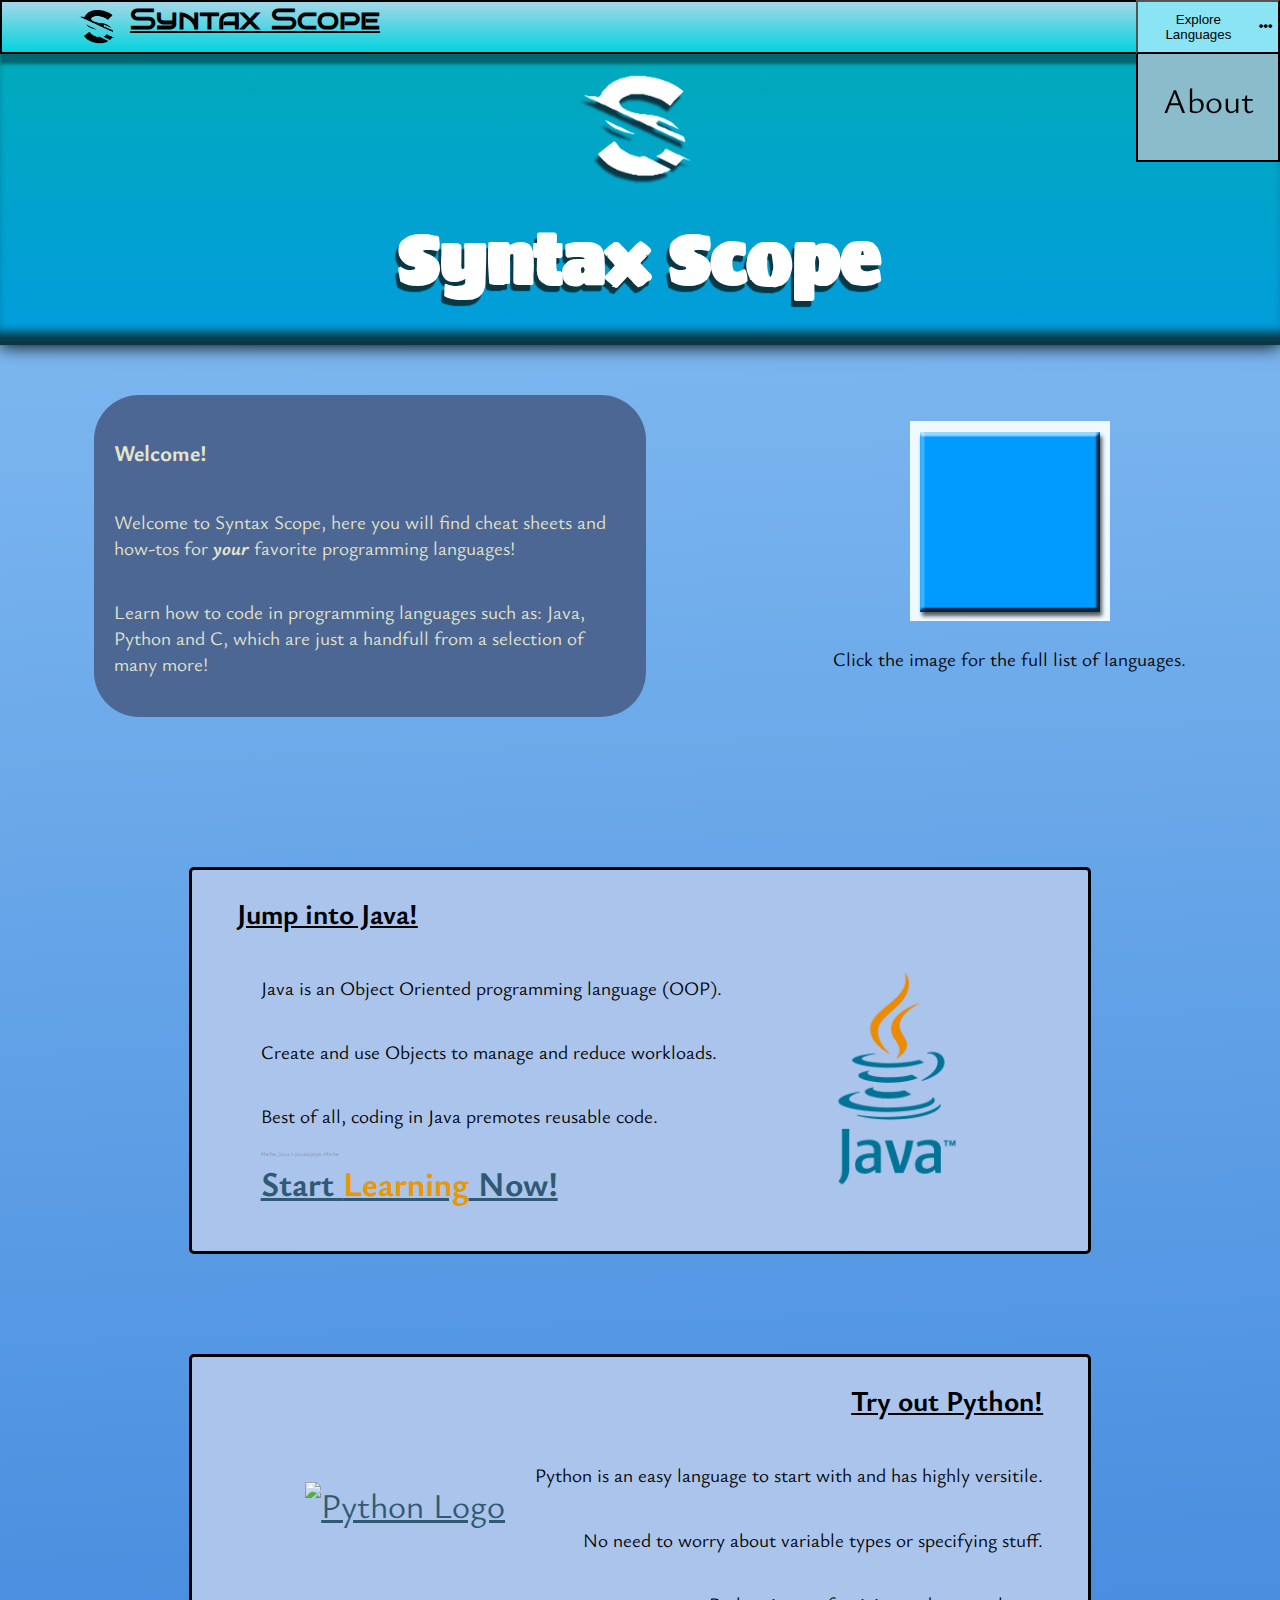
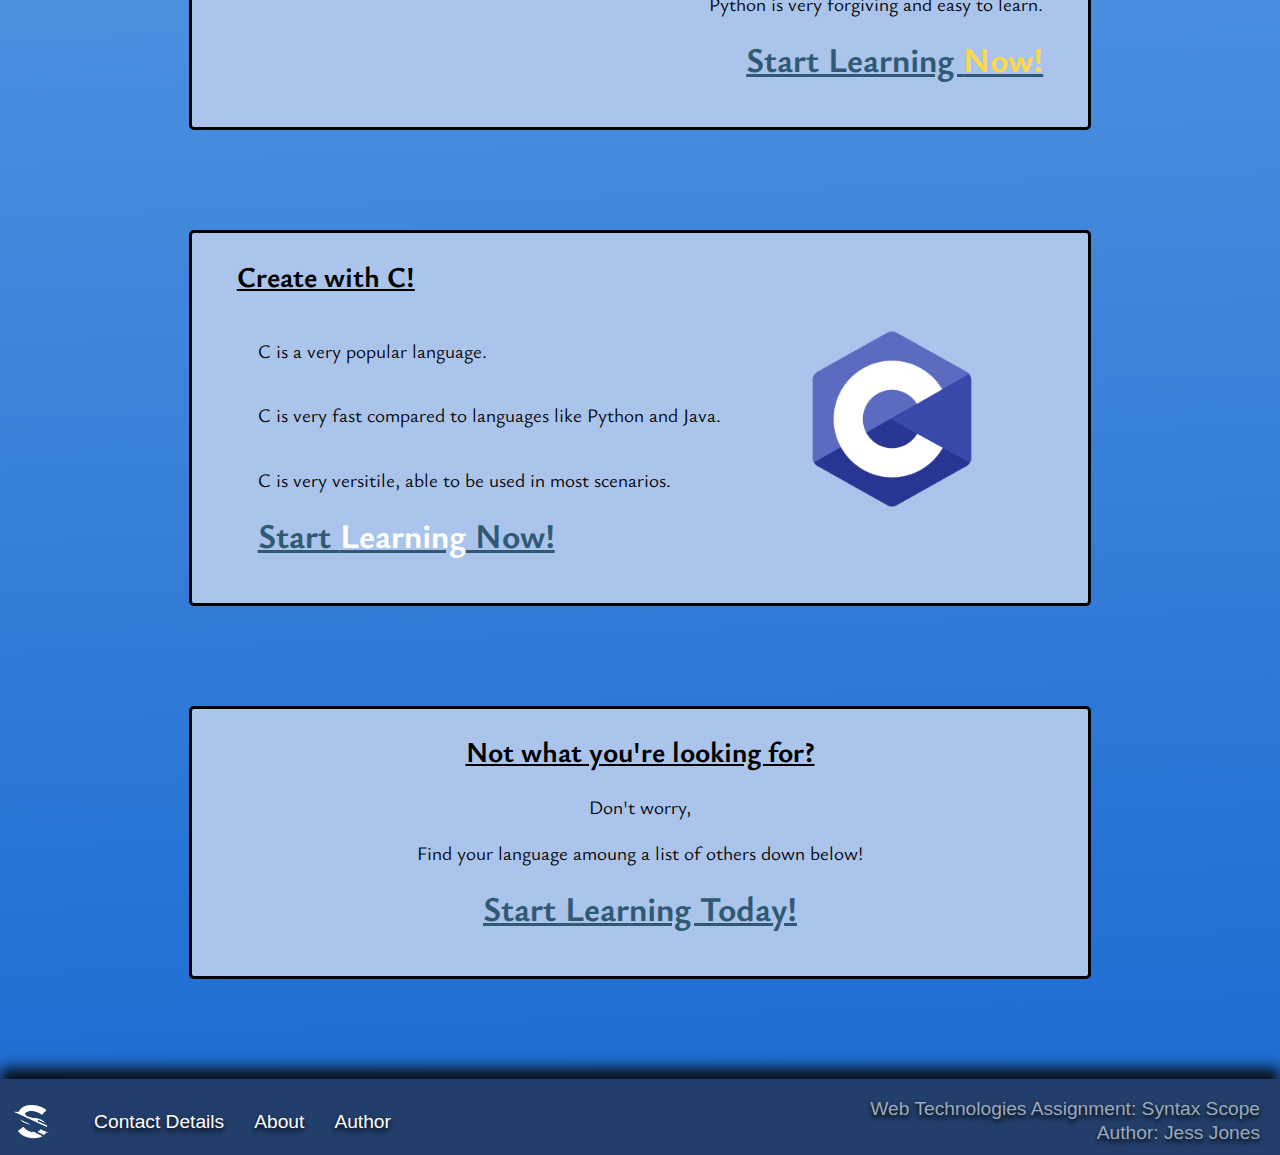
==== index.html @ 30f155c7 "Update index.html" ====
<!DOCTYPE html>

<html lang="en">
	<head>
		<title>Syntax Scope</title>
		<link rel="stylesheet" href="css/style.css">
		<link rel="stylesheet" href="https://use.fontawesome.com/releases/v5.12.0/css/all.css" crossorigin="anonymous">
		
		<!--Fonts-->
		<link rel="stylesheet" href="https://fonts.googleapis.com/css?family=Sigmar">
		<link rel="stylesheet" href="https://fonts.googleapis.com/css?family=Ysabeau">
		<link rel="stylesheet" href="https://fonts.googleapis.com/css?family=Bruno+Ace+SC">
		<link rel="stylesheet" href="https://fonts.googleapis.com/css?family=Merriweather">
		
		
		<script defer type="text/javascript" src="js/NavMenu.js"></script>
		<script src="https://code.jquery.com/jquery-3.4.1.min.js" 
						integrity="sha256-CSXorXvZcTkaix6Yvo6HppcZGetbYMGWSFlBw8HfCJo="
						crossorigin="anonymous"></script>
		<meta name="viewport" content="width=device-width, initial-scale=1">
	</head>
	
	<body>
		<div class="wrapper">
			<nav>
				<h2>
					<a href="index.html">
						<img class="logo invert" src="img/logo.png" alt="Logo">
						Syntax Scope
					</a>
				</h2>
				
				<div id="nav-box">
					<button id="nav-button">Explore Languages<i class="fas fa-ellipsis-h"></i></button>
					
					<div id="dropdown-menu">
						<ul>
							<li><a href="#">Programming Languages</a></li>
							<li><a href="#">Link 2</a></li>
							<li><a href="#">About</a></li>
						</ul>
					</div>
				</div>
			</nav>
			
			<header>
				<img class="logo" src="img/logo.png" alt="Logo" title="Syntax Scope">
				<h1>Syntax Scope</h1>
			</header>
			
			<div id="main-intro">
				<section class="intro">
					<h3>Welcome!</h3>
					<p>Welcome to Syntax Scope, here you will find cheat sheets and
					 how-tos for <strong><em>your</em></strong> favorite programming languages!</p>
					
					<p>Learn how to code in programming languages such as: Java, Python and C,
					 which are just a handfull from a selection of many more!</p>
				</section>
				
				<div class="link-img">
					<a href="#"><img src="img/big-square.gif" alt="Link to SITE-NAME" title="Go to SITE-NAME"></a>
					<p>Click the image for the full list of languages.</p>
				</div>
			</div>
					
			<main>
			</main>
			
			<div class="description">
				<section class="title">
					<h2>Jump into Java!</h2>
				</section>
				
				<div class="info">
					<div class="text">
						<p>Java is an Object Oriented programming language (OOP).</p>
						<p>Create and use Objects to manage and reduce workloads.</p>
						<p>Best of all, coding in Java premotes reusable code.</p>
						<p style="font-size: 0.1em; color: #88909d">He he, Java > Javascpipt. He he</p><!--Funny hehe-->
						<a href="java.html"><b>Start <span class="orange">Learning</span> Now!</b></a>
					</div>
					
					<a class="java-logo" href="http://www.oracle.com/java" target="_blank">
						<img src="img/java-logo.png" alt="Java Logo" title="Java Oracle">
					</a>
				</div>
			</div>
			
			<div class="description">
				<section class="title reverse-row">
					<h2>Try out Python!</h2>
				</section>
				
				<div class="info reverse-row">
					<div class="text">
						<p class="row-reverse">Python is an easy language to start with and has highly versitile.</p>
						<p class="row-reverse">No need to worry about variable types or specifying stuff.</p>
						<p class="row-reverse">Python is very forgiving and easy to learn.</p>
						
						<a class="row-reverse" href="python.html"><b>Start Learning <span class="yellow">Now!</span></b></a>
					</div>
					
					<a class="python-logo" href="https://www.python.org/" target="_blank">
						<img src="https://s3.dualstack.us-east-2.amazonaws.com/pythondotorg-assets/media/community/logos/python-logo-only.png"
							alt="Python Logo" title="Python">
					</a>
				</div>
			</div>
			
			<div class="description">
				<section class="title">
					<h2>Create with C!</h2>
				</section>
				
				<div class="info">
					<div class="text">
						<p>C is a very popular language.</p>
						<p>C is very fast compared to languages like Python and Java.</p>
						<p>C is very versitile, able to be used in most scenarios.</p>
						
						<a href="c.html"><b>Start <span class="white">Learning</span> Now!</b></a>
					</div>
					
					<a class="c-logo" href="https://visualstudio.microsoft.com/vs/features/cplusplus/" target="_blank">
						<img src="img/c-logo.png" alt="C Logo" title="C Programming Language">
					</a>
				</div>
			</div>
			
			<div class="description">
				<section class="title center">
					<h2>Not what you're looking for?</h2>
				</section>
				
				<div class="info">
					<div class="text">
						<p class="center no-margin">Don't worry,</p>
						<p class="center">Find your language amoung a list of others down below!</p>
						
						<a class="center" href="programming-languages.html"><b>Start Learning Today!</b></a>
					</div>
				</div>
			</div>
			
			<footer>
				<ul>
					<li><a href="index.html"><img class="logo" src="img/logo.png" alt="Logo" title="Syntax Scope"></a></li>
					<li><a href="content-unavaliable.html">Contact Details</a></li>
					<li><a href="about.html">About</a></li>
					<li><a href="content-unavaliable.html">Author</a></li>
				</ul>
				
				
				<section class="details">
					<p>Web Technologies Assignment: Syntax Scope</p>
					<p>Author: Jess Jones</p>
				</section>
			</footer>
		</div>
	</body>
</html>
---- css/style.css ----
:root {
  --horMargin: 0px; 
}

body.fullscreen{
	display: block;
	height: 100vh;
}

body{
	display: flex;
	justify-content: center;
	
	min-width: fit-content;
	
	margin: 0px var(--horMargin);
	font-size: 1.2em;
	font-family: "Ysabeau", sans-serif;
}

.wrapper{
	display: flex;
	flex-direction: column;
	justify-content: center;
	
	height: 100%;
}

.logo{
	height: 50px;
}

.invert{
	filter: invert(100%);
}

nav{
	display: flex;
	position: fixed;
	left: var(--horMargin);
  right: var(--horMargin);
  top: 0;
	z-index: 1;
	box-shadow: 0px 10px 3px rgb(0 0 0 / 40%);
}

nav a{
	display: flex;
	text-decoration: none;
	color: black;
}

nav a p{
	display: flex;
	flex-direction: column;
	justify-content: center;
	
	margin: 0px;
}

nav h2{
	margin: 0px;
	padding: 0px;
	padding-left: 5%;
	
	flex-grow: 1;
	height: fit-content;
	
	border-style: solid;
	border-width: 2px;
	border-right-width: 0px;
	border-color: black;
	
	background-color: blue;
	
	text-decoration: underline;
	text-decoration-color: black;
	font-family: "Bruno Ace SC", sans-serif;
}


#nav-box{
	display: flex;
	background-color: blue;
	position: relative;
}

#nav-button{
	display: flex;
	justify-content: center;
	align-items: center;
	
  position: relative;
	z-index: 2;
	
	width: -webkit-fill-available;
	background-color: blue;
}

#nav-button i{
	padding-left: 5%;
	align-self: center;
}

#dropdown-menu{
	display: block;
	width: -webkit-fill-available;
	
	border-style: solid;
	border-width: 2px;
	border-top: 0px;
	
  position: absolute;
	z-index: 1;
	
	transition: 1s;
	transform: translateY(-140px);
	
	background-color: #8BBCCC;
}

#dropdown-menu ul{
	display: flex;
	flex-direction: column;
	justify-content: space-between;
	padding: 0px;
	font-size: 1.5em;
}
#dropdown-menu li{
	display: flex;
	justify-content: center;
	
	margin-bottom: 5px;
}

#dropdown-menu li:last-child{
	margin-bottom: 0px;
	padding-bottom: 0px;
}

li a{
    display: flex;
    flex-direction: column;
		
		align-items: center;
		
	  width: -webkit-fill-available;
		
		padding-top: 8px;
		padding-bottom: 8px;
		
		font-size: 1.2em;
}

header{
	display: flex;
  flex-direction: column;
  align-items: center;
  justify-content: center;
	
	padding-top: 52px;
	padding-bottom: 20px;
	
	font-size: 2em;
	
	background-color: cyan;
	text-shadow: -3px 6px 1px #0a3744;
	box-shadow: inset 0px -18px 10px -5px #0a3744, 0px 1px 17px black;
	font-family: "Sigmar", sans-serif;
}

header .message{
	display: flex;
	flex-direction: column;
	justify-content: center;
}

header h1, header p{
	display: flex;
  flex-direction: column;
  justify-content: center;
	
	margin-top: 0px;
	margin-bottom: 10px;
	
	align-self: center;
	
	font-size: 1.8em;
}

header .logo{
	height: 150px;
	filter: drop-shadow(-3px 6px 1px #0a3744);
}

header p{
	margin: 0px;
	font-size: 1em;
}

header h1 + p{
	font-size: 0.5em;
}

header.page-error{
	flex-grow: 1;
	background-color: unset;
	background-image: unset;
}

#main-intro{
	display: flex;
	flex-direction: column;
	justify-content: space-around;
	
	margin: 50px 0px;
}

#main-intro .intro{
	display: flex;
	flex-direction: column;
	justify-content: center;
	
	padding: 20px;
	
	width: 60%;
	background-color: pink;
	
	border-radius: 45px;
	align-self: center;
}

.link-img{
	display: flex;
	flex-direction: column;
	justify-content: center;
	
	margin-top: 40px;
	object-fit: contain;
	width: fit-content;
	align-self: center;
}

.link-img a, .link-img p{
	align-self: center;
}

#quote-wheel{
	align-self: center;
	display: flex;
	justify-content: center;
	
	width: 75%;
	max-height: 300px;
	padding: 20px;
	
	border-style: solid;
	border-width: 5px;
	
	background-image: linear-gradient(to bottom right, #FF0, #F50);
}

#quote-wheel p{
	font-size: 5em;
}
#quote-wheel p + p{
	display: flex;
	flex-direction: column;
	justify-content: center;
	
	margin-top: 40px;
	font-size: 1.5em;
}

.description{
	display: flex;
	flex-direction: column;
	
	width: 70%;
	
	align-self: center;
	margin-top: 100px;
	
	border-style: solid;
	border-width: 3px;
	border-radius: 5px;
	
	background-color: #393f48;
}

.title{
	align-self: flex-start;
	text-decoration: underline;
	
	margin-left: 5%;
	margin-right: 5%;
}

a.java-logo, a.python-logo{
	min-width: 96px;
}

.info{
	display: flex;
	justify-content: space-around;
	
	margin-left: 5%;
	margin-right: 5%;
	margin-bottom: 5%;
}

.info .text{
	display: flex;
	flex-direction: column;
	justify-content: space-between;
}

.info p{
	display: flex;
}

.info a{
	display: flex;
  flex-direction: column;
	
	font-size: 1.8em;
	
	color: lightskyblue;
}

.info a:visited{
	color: lightskyblue;
}

.info a.java-logo img{
	align-self: flex-end;
	width: 250px;
	height: 250px;
}

.info a.python-logo img, a.c-logo img{
	margin-left: 30px;
  margin-right: 30px;
	
  align-self: flex-end;
  height: 200px;
}


footer{
	display: flex;
	justify-content: space-between;
	
	margin-top: 100px;
	padding-top: 10px;
	
	background-color: #223e6a;
	
  box-shadow: 0px -11px 13px #090f18;
	text-shadow: 0px 3px 5px black;
	
	font-family: "Merriwether", sans-serif;
}

.no-margin{
	margin: 0px;
}

footer ul{
	display: flex;
	margin: 0px;
	padding-left: 0px;
}

footer li{
	display: flex;
	align-items: center;
	margin-right: 30px; 
}

footer li:hover{
	text-decoration: underline;
}

footer li a{
	text-decoration: none;
	
	font-size: 1em;
	
	color: white;
}

footer .details{
	display: flex;
	flex-direction: column;
	justify-content: center;
}

footer .details p{
	align-self: flex-end;
	
	margin: 0px;
	margin-bottom: 2px;
	margin-right: 20px;
	
	color: #9ba9bb;
}

footer a.CSS-logo img{
	width: 64px;
}

.white{
	color: white;
}
.orange{
	color: #e99702;
}
.yellow{
	color: #ffd847;
}

.center{
	align-self: center;
	text-align: center;
}

.reverse-row, a.row-reverse, p.row-reverse{
	flex-direction: row-reverse;
	align-self: flex-end;
	align-items: flex-end;
	text-align: right;
}

@media (prefers-color-scheme: dark){
	body{
		color: #F4EEE0;
		background-color: #454545;
	}
	
	.wrapper{
		background-color: #222831;
	}
	
	
}

nav h2{
		background-image: linear-gradient(to bottom, #A5D7E8, #02d3dd);
	}
	
	#nav-button{
		background-color: #8ae4f3;
	}
	
	header{
		color: white;
		background-image: linear-gradient(to bottom, #00ADB5, #029cdd);
	}
	
	#main-intro .intro{
		color: #E5E5CB;
		background-color: #4C6793;
	}

@media (prefers-color-scheme: light){
	body{
		color: black;
		background-color: #DDD;
	}
	
	.wrapper{
		background-image: linear-gradient(358deg, #1b6ad1, #8ac1f3);
	}
	
	.description{
		background-color: #aac4eb;
	}
	
	.description .info a{
		color: #305a74;
	}
}

@media (min-width: 1500px){
	:root {
		--horMargin: 10%; 
	}
	
	body{
		display: block;
	}
}

@media (min-width: 700px){
	#main-intro{
		flex-direction: row;
	}
	
	#main-intro .intro{
		width: 40%;
		align-self: unset;
	}
	
	#main-intro .link-img{
		margin-top: 0px;
		align-self: unset;
	}
}

@media (max-width: 800px){
	#quote-wheel p{
		font-size: 3.5em;
	}
}

@media (max-width: 600px){
	body{
		font-size: 0.5em;
	}
	
	#main-intro .intro{
		width: 80%;
		font-size: 2em;
	}
	
	#main-intro .link-img{
		font-size: 1.8em;
	}
	
	.description{
		width: fit-content;
		font-size: 2em;
	}
	
	.description .info{
		flex-direction: column;
    align-items: center;
	}
	
	.text p, .text a{
		align-self: center;
		align-items: center;
		text-align: center;
	}
	
	.info a{
		margin-top: 5%;
	}
}
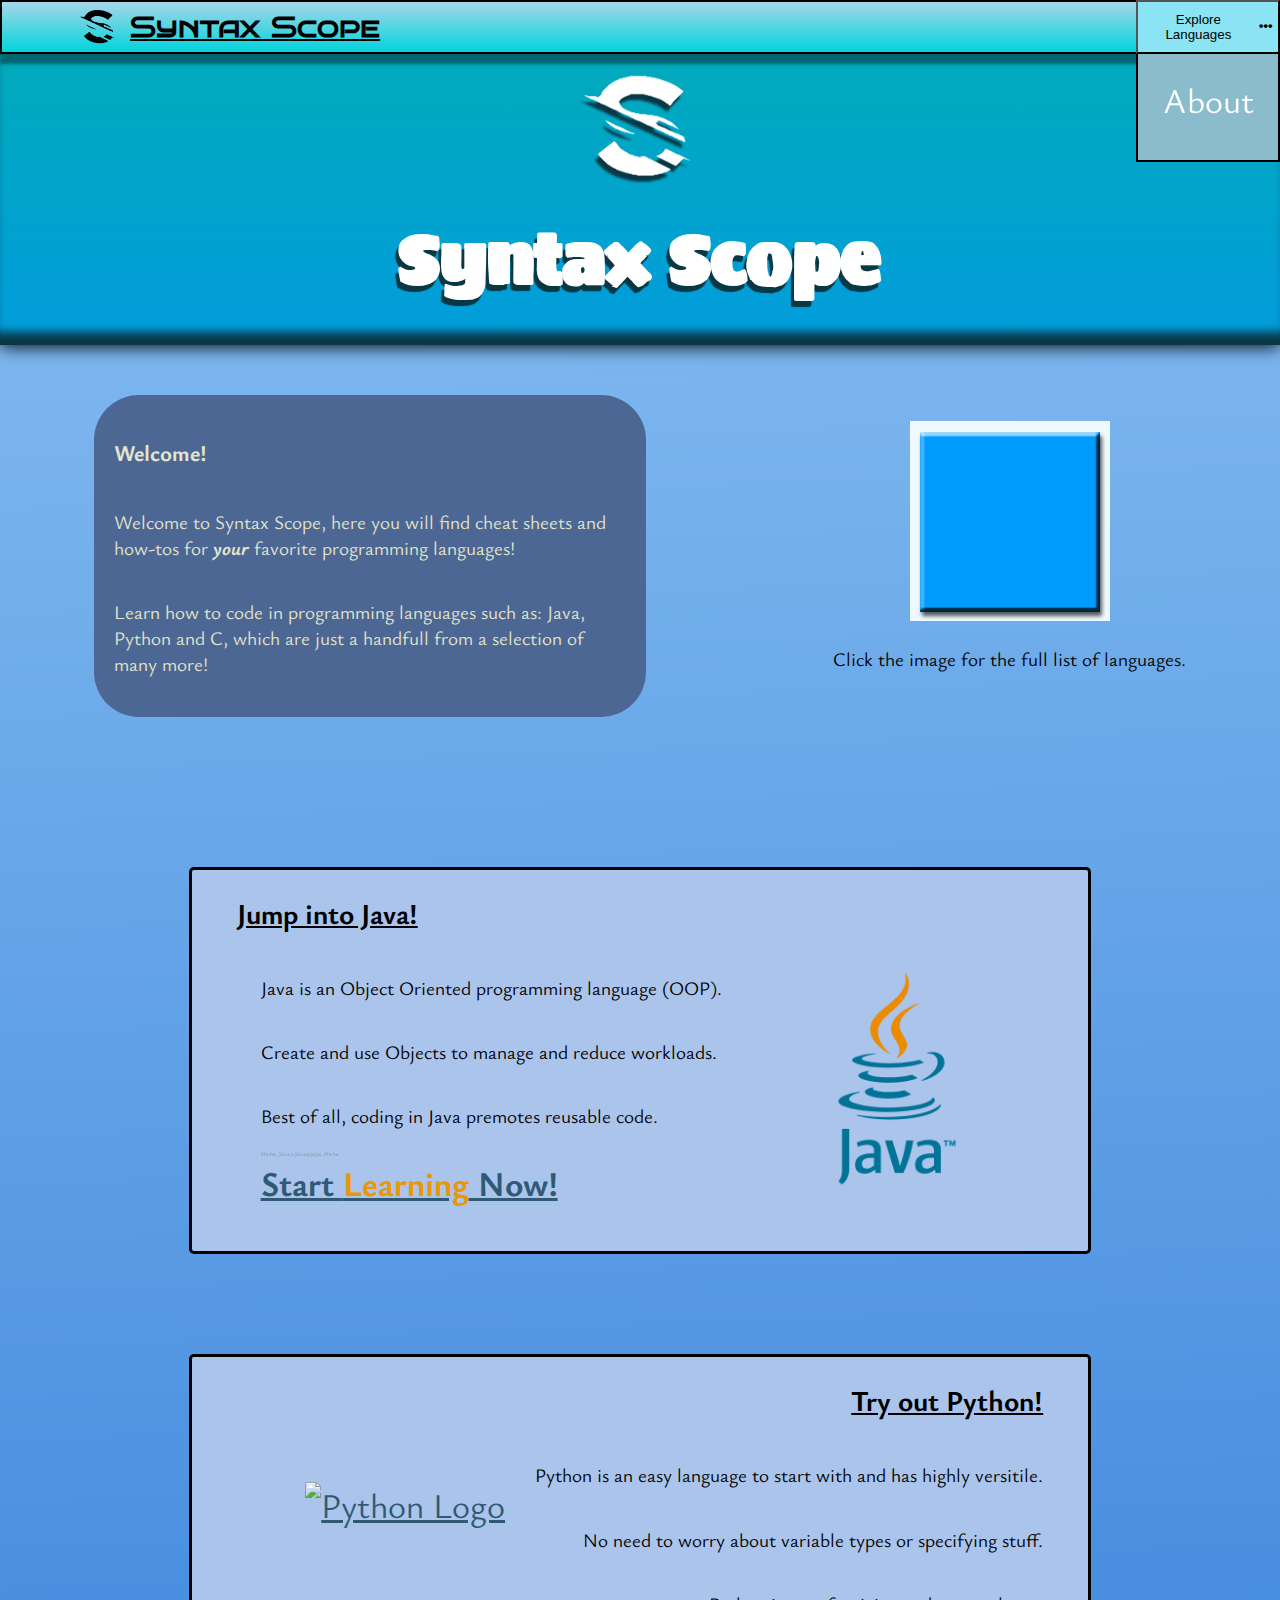
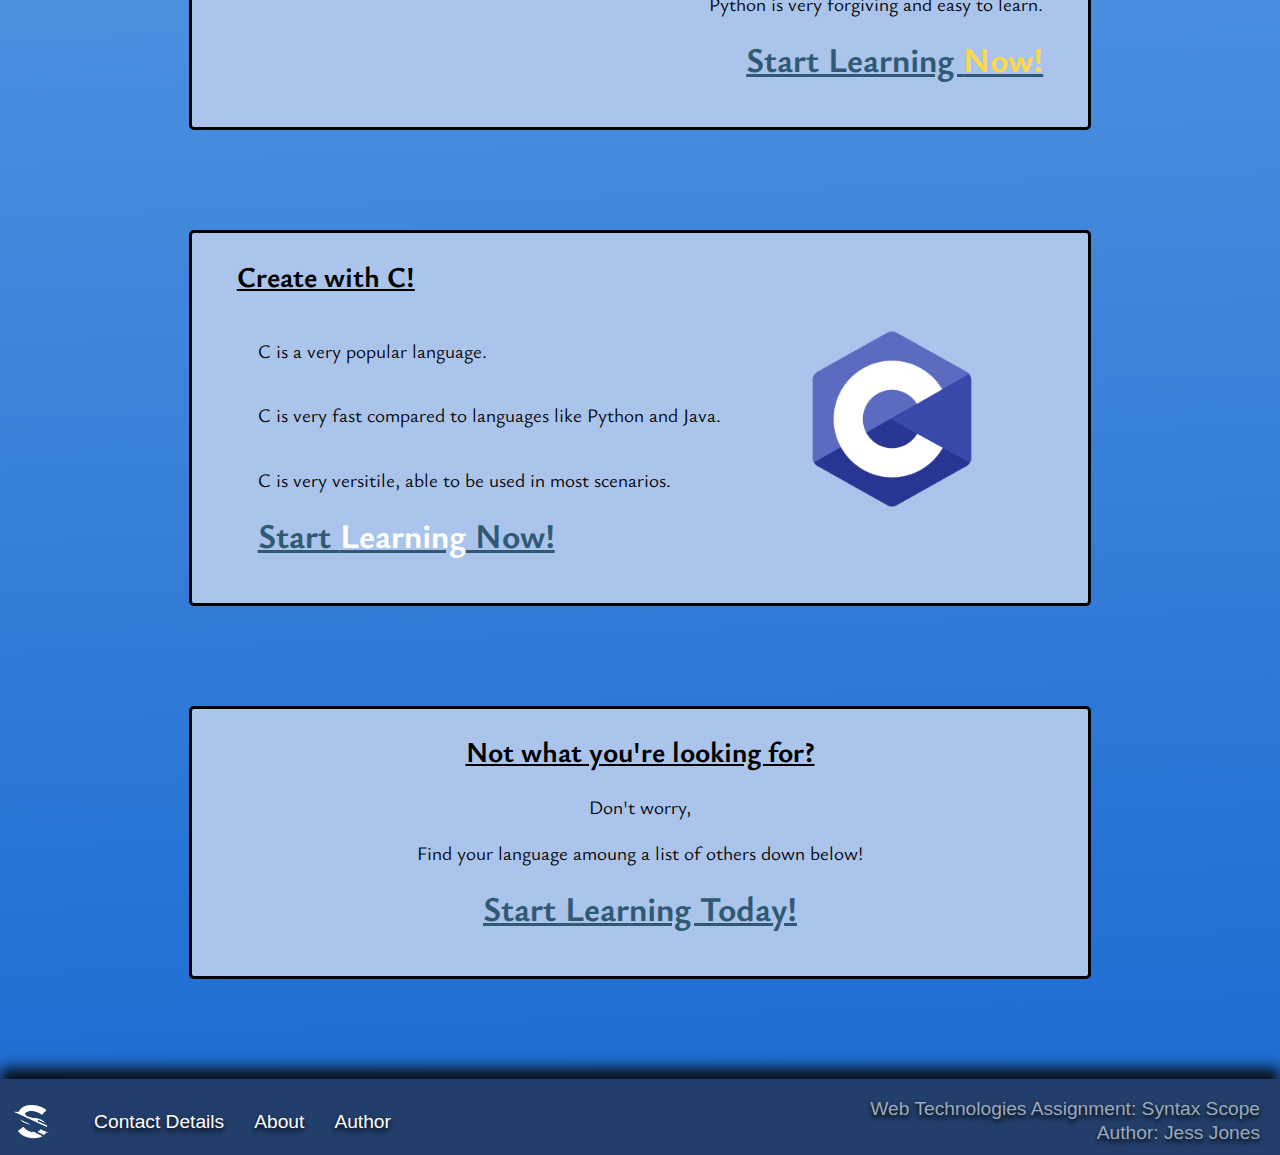
==== commit 560880a1: "Update index.html" ====
--- a/index.html
+++ b/index.html
@@ -2,6 +2,7 @@
 
 <html lang="en">
 	<head>
+		<link rel="icon" href="img/logo.ico" type="image/x-icon"/>
 		<title>Syntax Scope</title>
 		<link rel="stylesheet" href="css/style.css">
 		<link rel="stylesheet" href="https://use.fontawesome.com/releases/v5.12.0/css/all.css" crossorigin="anonymous">
@@ -13,7 +14,7 @@
 		<link rel="stylesheet" href="https://fonts.googleapis.com/css?family=Merriweather">
 		
 		
-		<script defer type="text/javascript" src="js/NavMenu.js"></script>
+		<script defer src="js/NavMenu.js"></script>
 		<script src="https://code.jquery.com/jquery-3.4.1.min.js" 
 						integrity="sha256-CSXorXvZcTkaix6Yvo6HppcZGetbYMGWSFlBw8HfCJo="
 						crossorigin="anonymous"></script>
@@ -152,10 +153,10 @@
 				</ul>
 				
 				
-				<section class="details">
+				<div class="details">
 					<p>Web Technologies Assignment: Syntax Scope</p>
 					<p>Author: Jess Jones</p>
-				</section>
+				</div>
 			</footer>
 		</div>
 	</body>
--- a/css/style.css
+++ b/css/style.css
@@ -1,5 +1,5 @@
 :root {
-  --horMargin: 0px; 
+  --horMargin: 0%; 
 }
 
 body.fullscreen{
@@ -8,9 +8,6 @@
 }
 
 body{
-	display: flex;
-	justify-content: center;
-	
 	min-width: fit-content;
 	
 	margin: 0px var(--horMargin);
@@ -38,8 +35,8 @@
 	display: flex;
 	position: fixed;
 	left: var(--horMargin);
-  right: var(--horMargin);
-  top: 0;
+  	right: var(--horMargin);
+  	top: 0;
 	z-index: 1;
 	box-shadow: 0px 10px 3px rgb(0 0 0 / 40%);
 }
@@ -47,15 +44,8 @@
 nav a{
 	display: flex;
 	text-decoration: none;
+	align-items: center;
 	color: black;
-}
-
-nav a p{
-	display: flex;
-	flex-direction: column;
-	justify-content: center;
-	
-	margin: 0px;
 }
 
 nav h2{
@@ -346,6 +336,28 @@
   height: 200px;
 }
 
+aside{
+	display: flex;
+	flex-direction: column;
+	flex-grow: 1;
+	align-self: flex-start;
+	
+	background-color: #4c5174;
+}
+
+aside ul{
+	display: flex;
+	flex-direction: column;
+}
+
+aside li{
+	align-self: flex-start;
+}
+
+li a{
+	text-decoration: none;
+	color: white;
+}
 
 footer{
 	display: flex;
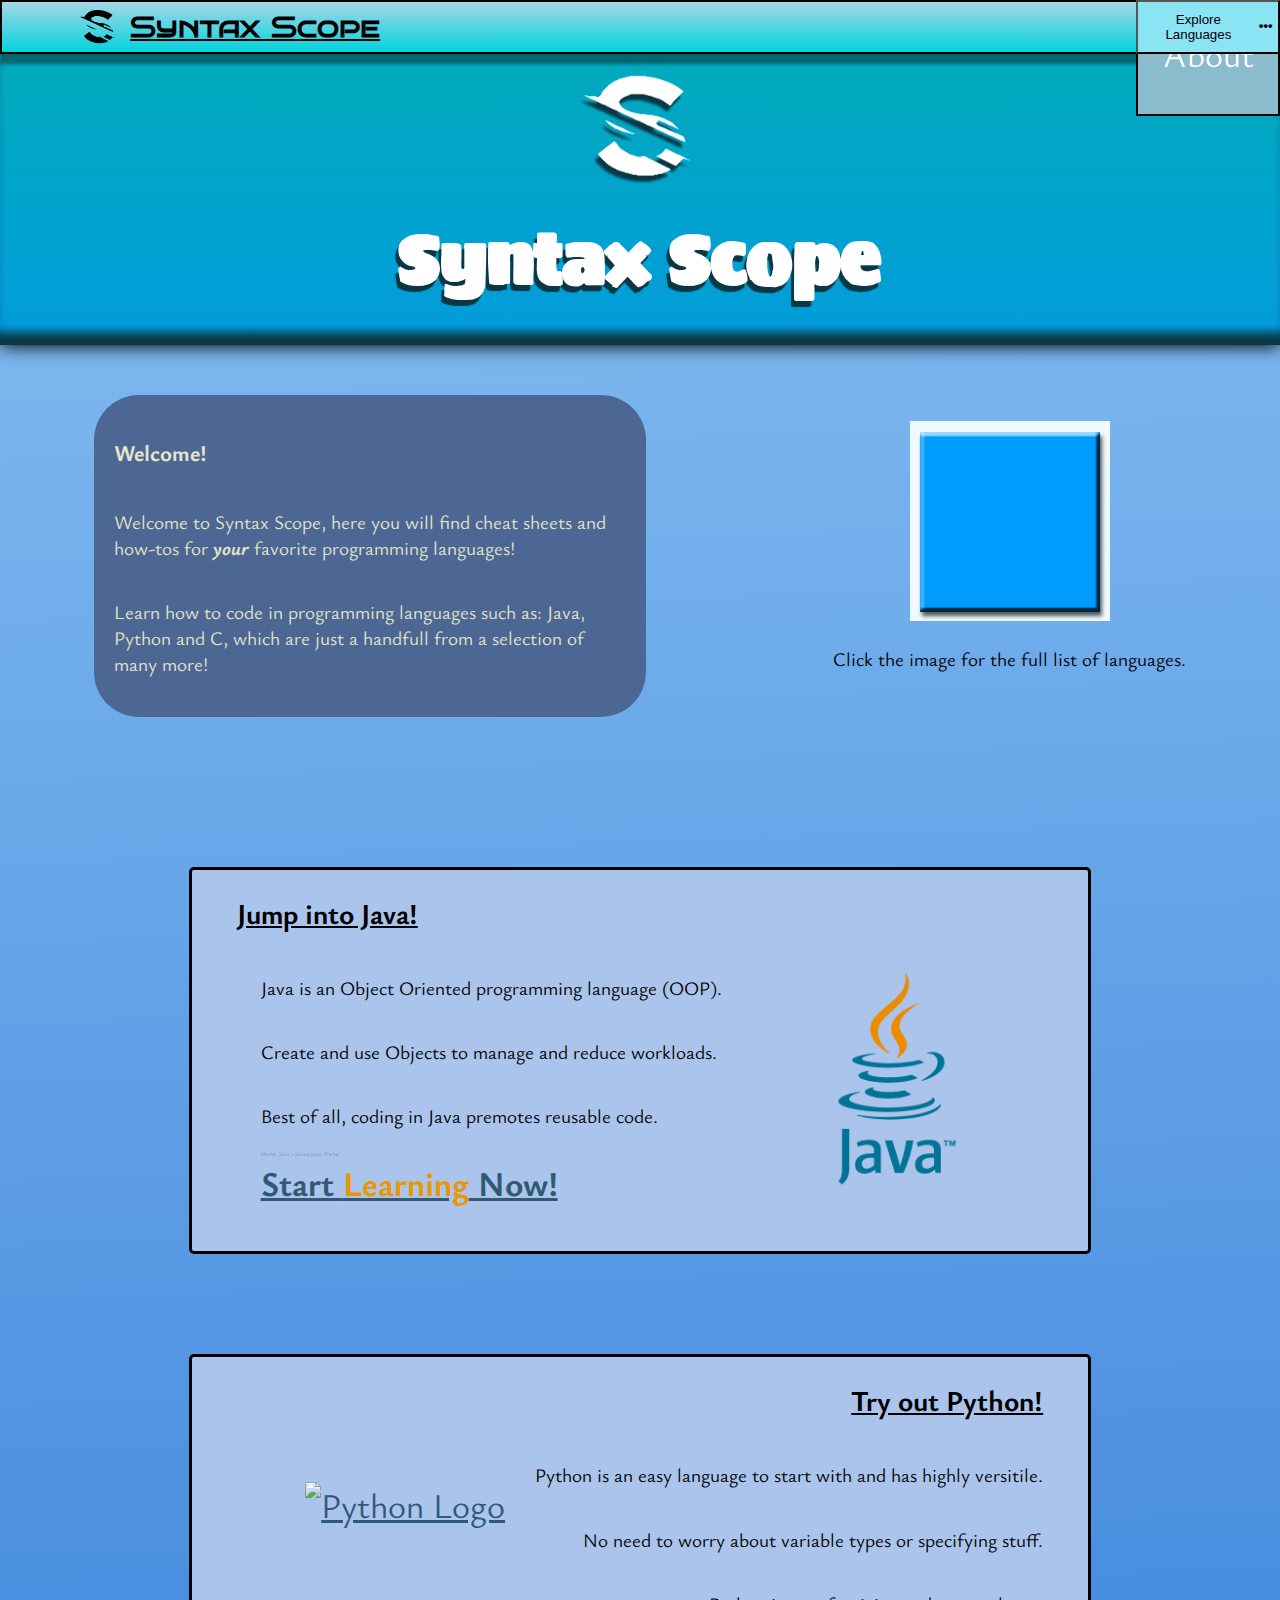
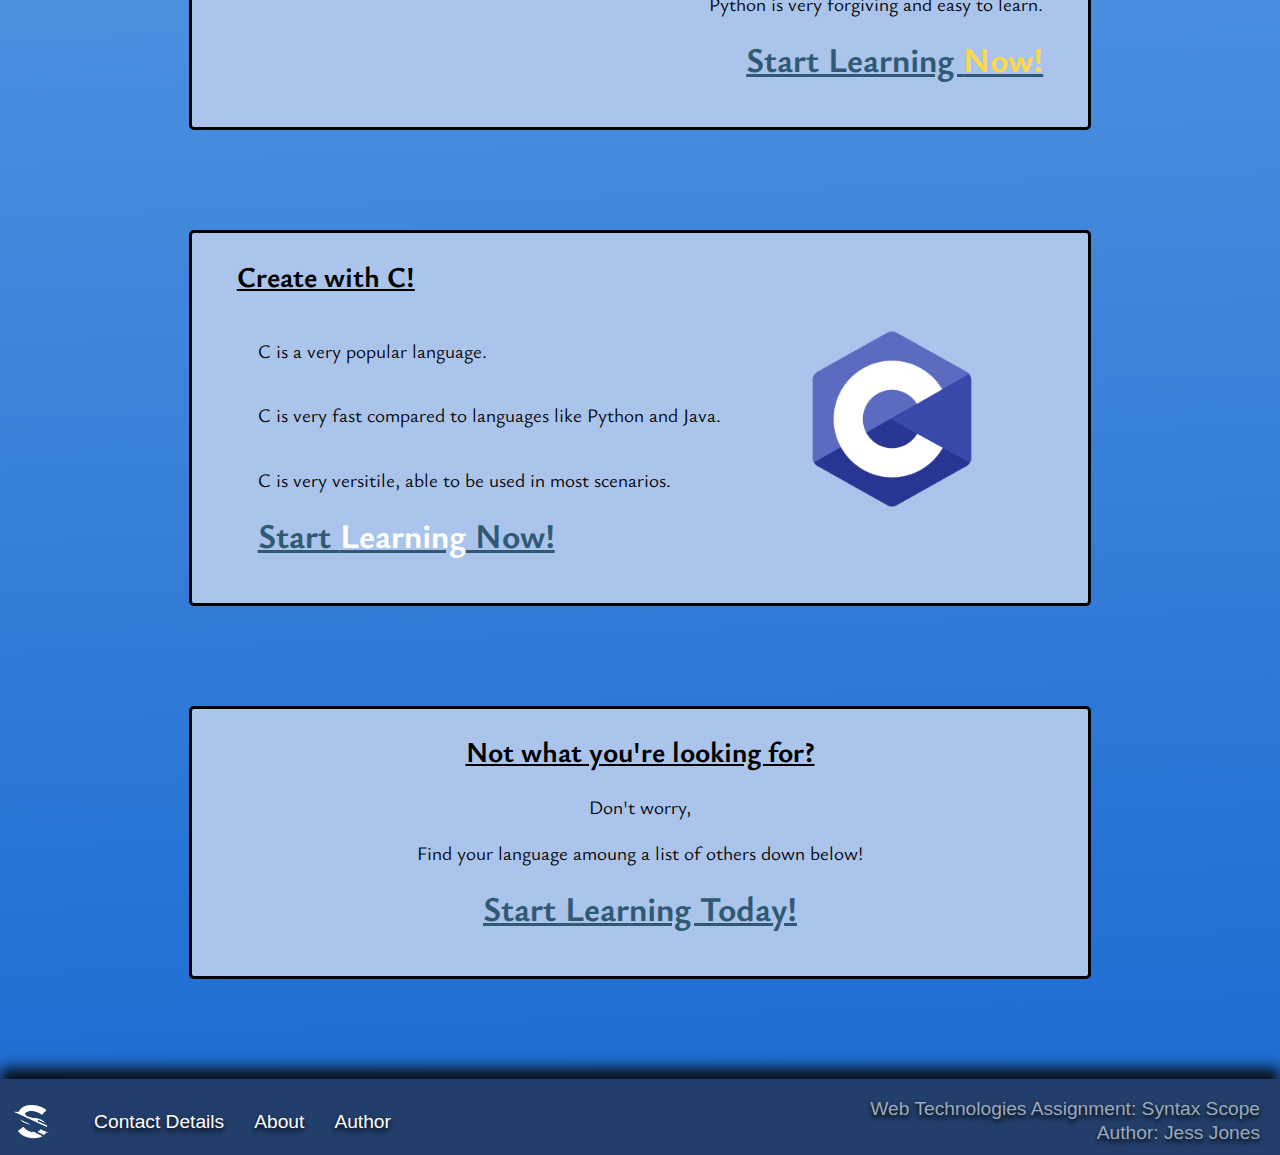
==== commit c1c57994: "Update index.html" ====
--- a/index.html
+++ b/index.html
@@ -2,7 +2,7 @@
 
 <html lang="en">
 	<head>
-		<link rel="icon" href="img/logo.ico" type="image/x-icon"/>
+		<link rel="icon" href="img/logo.ico" type="image/x-icon">
 		<title>Syntax Scope</title>
 		<link rel="stylesheet" href="css/style.css">
 		<link rel="stylesheet" href="https://use.fontawesome.com/releases/v5.12.0/css/all.css" crossorigin="anonymous">
@@ -36,8 +36,8 @@
 					
 					<div id="dropdown-menu">
 						<ul>
-							<li><a href="#">Programming Languages</a></li>
-							<li><a href="#">Link 2</a></li>
+							<li><a href="programming-languages.html">Languages</a></li>
+							<li><a href="carousel.html">Carousel</a></li>
 							<li><a href="#">About</a></li>
 						</ul>
 					</div>
--- a/css/style.css
+++ b/css/style.css
@@ -129,24 +129,24 @@
 }
 
 li a{
-    display: flex;
-    flex-direction: column;
+    	display: flex;
+    	flex-direction: column;
 		
-		align-items: center;
+	align-items: center;
 		
-	  width: -webkit-fill-available;
+	width: -webkit-fill-available;
 		
-		padding-top: 8px;
-		padding-bottom: 8px;
-		
-		font-size: 1.2em;
+	padding-top: 8px;
+	padding-bottom: 8px;
+	
+	font-size: 1.2em;
 }
 
 header{
 	display: flex;
-  flex-direction: column;
-  align-items: center;
-  justify-content: center;
+  	flex-direction: column;
+  	align-items: center;
+  	justify-content: center;
 	
 	padding-top: 52px;
 	padding-bottom: 20px;
@@ -167,8 +167,8 @@
 
 header h1, header p{
 	display: flex;
-  flex-direction: column;
-  justify-content: center;
+  	flex-direction: column;
+  	justify-content: center;
 	
 	margin-top: 0px;
 	margin-bottom: 10px;
@@ -278,6 +278,10 @@
 	background-color: #393f48;
 }
 
+.description:first-child{
+	margin-top: 50px;
+}
+
 .title{
 	align-self: flex-start;
 	text-decoration: underline;
@@ -311,7 +315,7 @@
 
 .info a{
 	display: flex;
-  flex-direction: column;
+  	flex-direction: column;
 	
 	font-size: 1.8em;
 	
@@ -330,10 +334,10 @@
 
 .info a.python-logo img, a.c-logo img{
 	margin-left: 30px;
-  margin-right: 30px;
-	
-  align-self: flex-end;
-  height: 200px;
+  	margin-right: 30px;
+	
+  	align-self: flex-end;
+  	height: 200px;
 }
 
 aside{
@@ -368,7 +372,7 @@
 	
 	background-color: #223e6a;
 	
-  box-shadow: 0px -11px 13px #090f18;
+  	box-shadow: 0px -11px 13px #090f18;
 	text-shadow: 0px 3px 5px black;
 	
 	font-family: "Merriwether", sans-serif;
@@ -410,6 +414,7 @@
 
 footer .details p{
 	align-self: flex-end;
+	text-align: right;
 	
 	margin: 0px;
 	margin-bottom: 2px;
@@ -444,6 +449,123 @@
 	text-align: right;
 }
 
+.gallery {
+  	display: flex;
+  	flex-wrap: wrap;
+  	justify-content: space-between;
+  	width: 600px;
+  	margin: auto;
+	margin-top: 15px;
+}
+
+.gallery-item {
+  	display: flex;
+  	flex-direction: column;
+  	justify-content: center;
+  	width: 33%;
+  	margin-bottom: 15px;
+  	text-decoration: none;
+  	color: #333;
+  	padding: 5px;
+  	box-sizing: border-box;
+  	border-style: groove;
+  	border-color: lightslategrey;
+  	background-color: #19263a;
+}
+
+.gallery-item img {
+  	width: 100%;
+}
+
+.gallery-item p{
+	align-self: center;
+  	margin-top: 5px;
+  	font-size: 0.75em;
+	
+	color: rgba(0,0,0,0);
+}
+
+.gallery-item:hover {
+  	background-color: #2b305e;
+}
+
+.gallery-item:hover p{
+  	color: #fff;
+}
+
+.carousel{
+  position: relative;
+  width: 500px;
+  height: 400px; 
+  overflow: hidden;
+  margin: auto;
+  border-radius: 8px;
+  box-shadow: 0px 0px 8px rgba(0,0,0,0.2);
+}
+
+.carousel-images{
+
+  position: absolute;
+  z-index: 1;
+  left: 0;
+  width: 4500px; 
+  height: 250px;
+  transition: left .5s ease-in-out;
+}
+
+.carousel-images img{
+  width: 500px;
+  height: 400px;
+}
+
+.carousel .carousel-buttons{
+  display: flex;
+  justify-content: space-between;
+  position: absolute;
+  z-index: 2;
+  width: 100%;
+  height: 350px;
+  line-height: 200px;
+}
+
+
+.carousel .carousel-buttons button{
+  text-decoration: none;
+  color: #FFF;
+  font-weight: bold;
+  font-size: 30pt;
+  padding: 0px 25px;
+	border-style: none;
+  transition: all .25s ease;
+  opacity: 0;
+  background-color: rgba(0,0,0,0);
+}
+
+.carousel:hover button{
+  transition: all .25s ease;
+  opacity: 1;
+  background-color: rgba(0,0,0,0.15);
+}
+
+.carousel-caption{
+  position: absolute;
+  z-index: 3;
+  bottom: 0;
+  text-align: center;
+  width: 100%;
+  color: rgba(0,0,0,0);
+  background-color: rgba(0,0,0,0);
+  height: 50px;
+  line-height: 50px;
+  margin: 0px;
+	transition: all .25s ease;
+}
+
+.carousel:hover .carousel-caption{
+	color: white;
+  background-color: rgba(0,0,0,0.25);
+}
+
 @media (prefers-color-scheme: dark){
 	body{
 		color: #F4EEE0;
@@ -547,7 +669,7 @@
 	
 	.description .info{
 		flex-direction: column;
-    align-items: center;
+    		align-items: center;
 	}
 	
 	.text p, .text a{
@@ -559,4 +681,13 @@
 	.info a{
 		margin-top: 5%;
 	}
-}
+	
+	#gallery {
+    		width: 300px;
+	}
+	
+	#gallery .gallery-item p {
+		font-size: 1em;
+		color: white;
+	}
+}
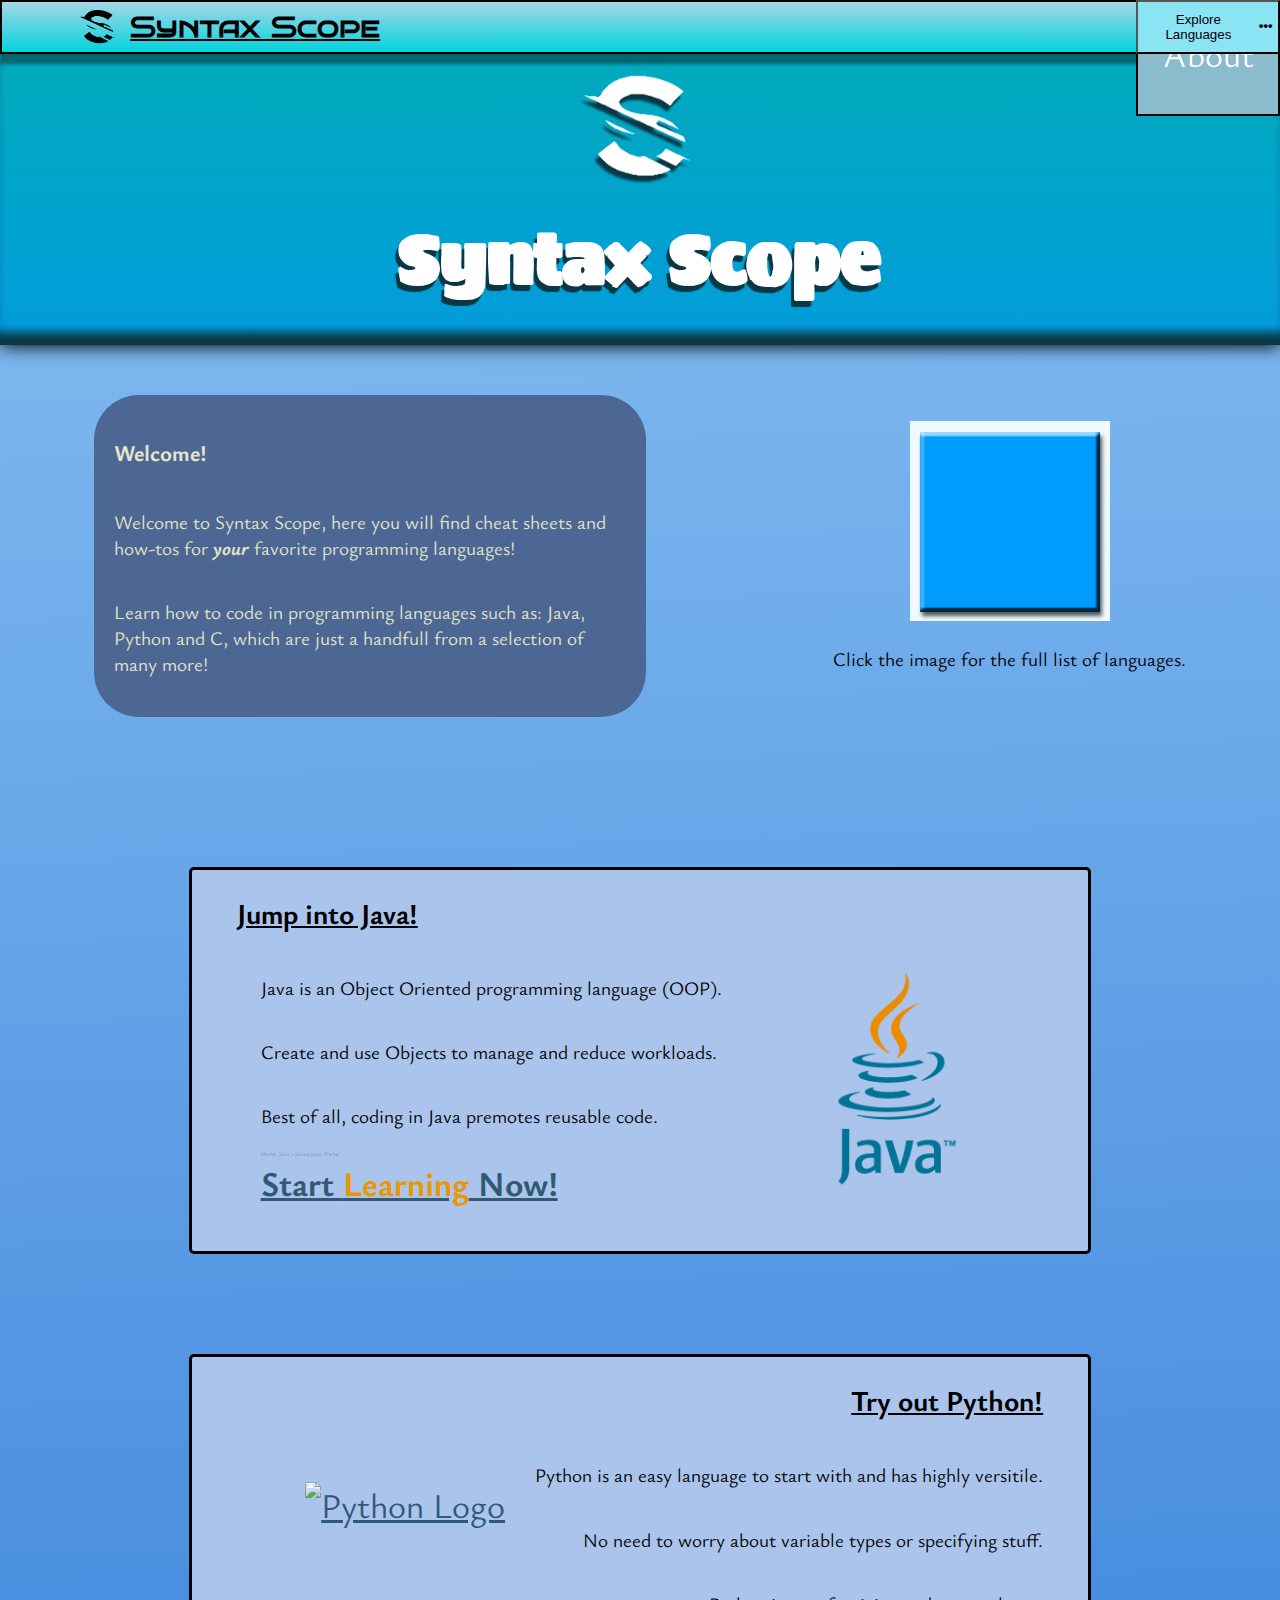
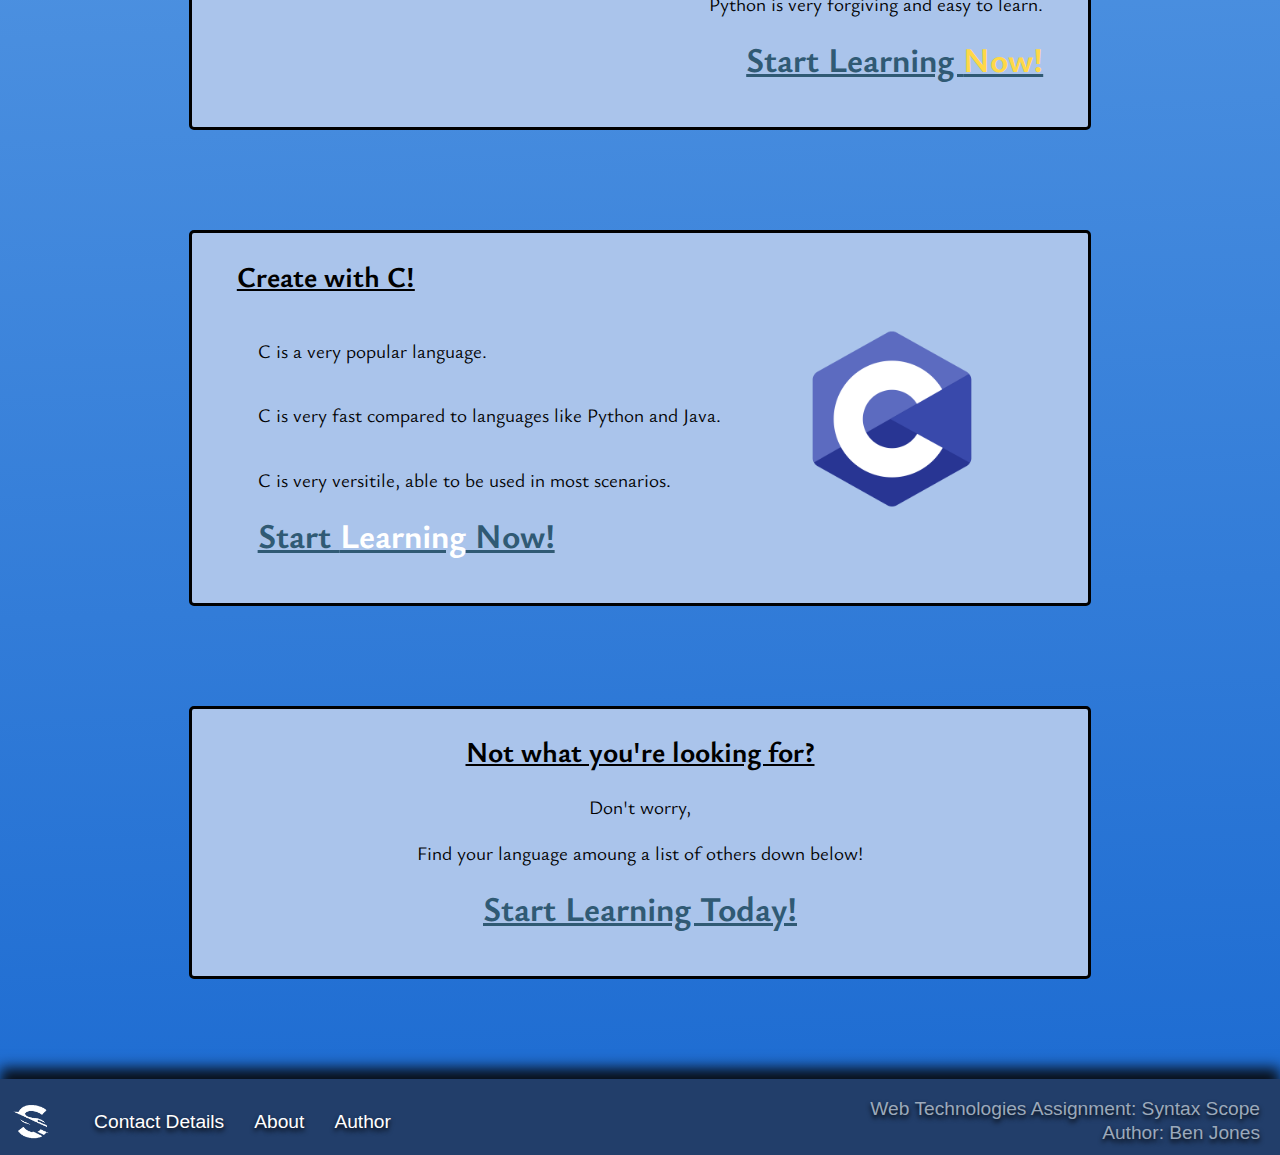
==== commit 311262af: "Update index.html" ====
--- a/index.html
+++ b/index.html
@@ -49,6 +49,7 @@
 				<h1>Syntax Scope</h1>
 			</header>
 			
+			<main>
 			<div id="main-intro">
 				<section class="intro">
 					<h3>Welcome!</h3>
@@ -64,9 +65,9 @@
 					<p>Click the image for the full list of languages.</p>
 				</div>
 			</div>
-					
-			<main>
-			</main>
+			</main>		
+			
+			
 			
 			<div class="description">
 				<section class="title">
@@ -155,7 +156,7 @@
 				
 				<div class="details">
 					<p>Web Technologies Assignment: Syntax Scope</p>
-					<p>Author: Jess Jones</p>
+					<p>Author: Ben Jones</p>
 				</div>
 			</footer>
 		</div>
--- a/css/style.css
+++ b/css/style.css
@@ -100,7 +100,7 @@
 	border-width: 2px;
 	border-top: 0px;
 	
-  position: absolute;
+  	position: absolute;
 	z-index: 1;
 	
 	transition: 1s;
@@ -129,8 +129,8 @@
 }
 
 li a{
-    	display: flex;
-    	flex-direction: column;
+    display: flex;
+    flex-direction: column;
 		
 	align-items: center;
 		
@@ -146,6 +146,7 @@
 	display: flex;
   	flex-direction: column;
   	align-items: center;
+	text-align: center;
   	justify-content: center;
 	
 	padding-top: 52px;
@@ -196,6 +197,21 @@
 	flex-grow: 1;
 	background-color: unset;
 	background-image: unset;
+}
+
+header.page-error a{
+	text-decoration: none;
+	text-shadow: none;
+	text-align: center;
+	align-self: center;
+	widt: fit-content;
+	background-color: cadetblue;
+	border-style: groove;
+	color: inherit;
+}
+
+header.page-error a:visited{
+	color: inherit;
 }
 
 #main-intro{
@@ -494,76 +510,77 @@
 }
 
 .carousel{
-  position: relative;
-  width: 500px;
-  height: 400px; 
-  overflow: hidden;
-  margin: auto;
-  border-radius: 8px;
-  box-shadow: 0px 0px 8px rgba(0,0,0,0.2);
+  	align-self: center;
+  	position: relative;
+  	width: 500px;
+  	height: 400px; 
+  	overflow: hidden;
+  	margin: 20px 0px;
+  	background-color: white;
+  	border-radius: 8px;
+  	box-shadow: 0px 0px 8px rgba(0,0,0,0.2);
 }
 
 .carousel-images{
-
-  position: absolute;
-  z-index: 1;
-  left: 0;
-  width: 4500px; 
-  height: 250px;
-  transition: left .5s ease-in-out;
+  	position: absolute;
+  	z-index: 1;
+  	left: 0;
+  	width: 4500px; 
+  	height: 250px;
+  	transition: left .5s ease-in-out;
 }
 
 .carousel-images img{
-  width: 500px;
-  height: 400px;
+  	width: 500px;
+  	height: 400px;
 }
 
 .carousel .carousel-buttons{
-  display: flex;
-  justify-content: space-between;
-  position: absolute;
-  z-index: 2;
-  width: 100%;
-  height: 350px;
-  line-height: 200px;
+  	display: flex;
+  	justify-content: space-between;
+  	position: absolute;
+  	z-index: 2;
+  	width: 100%;
+  	height: 350px;
+  	line-height: 200px;
 }
 
 
 .carousel .carousel-buttons button{
-  text-decoration: none;
-  color: #FFF;
-  font-weight: bold;
-  font-size: 30pt;
-  padding: 0px 25px;
-	border-style: none;
-  transition: all .25s ease;
-  opacity: 0;
-  background-color: rgba(0,0,0,0);
+  	text-decoration: none;
+  	color: #FFF;
+  	font-weight: bold;
+  	font-size: 30pt;
+  	padding: 0px 25px;
+  	border-style: none;
+  	transition: all .25s ease;
+  	opacity: 0;
+  	background-color: rgba(0,0,0,0);
 }
 
 .carousel:hover button{
-  transition: all .25s ease;
-  opacity: 1;
-  background-color: rgba(0,0,0,0.15);
+  	transition: all .25s ease;
+  	opacity: 1;
+ 	background-color: rgba(0,0,0,0.15);
 }
 
 .carousel-caption{
-  position: absolute;
-  z-index: 3;
-  bottom: 0;
-  text-align: center;
-  width: 100%;
-  color: rgba(0,0,0,0);
-  background-color: rgba(0,0,0,0);
-  height: 50px;
-  line-height: 50px;
-  margin: 0px;
+  	position: absolute;
+  	z-index: 3;
+  	bottom: 0;
+  	text-align: center;
+  	width: 100%;
+  	color: rgba(0,0,0,0);
+  	background-color: rgba(0,0,0,0);
+  	height: 50px;
+ 	line-height: 50px;
+  	margin: 0px;
 	transition: all .25s ease;
 }
 
 .carousel:hover .carousel-caption{
 	color: white;
-  background-color: rgba(0,0,0,0.25);
+  	background-color: rgba(0,0,0,0.25);
 }
 
 @media (prefers-color-scheme: dark){
@@ -653,6 +670,19 @@
 		font-size: 0.5em;
 	}
 	
+	header.page-error h1{
+	    	font-size: 3em;
+	}
+	
+	header.page-error p{
+	    	font-size: 2em;
+	}
+	
+	header.page-error a{
+	    	align-self: center;
+	    	font-size: 1.5em;
+	}
+	
 	#main-intro .intro{
 		width: 80%;
 		font-size: 2em;
